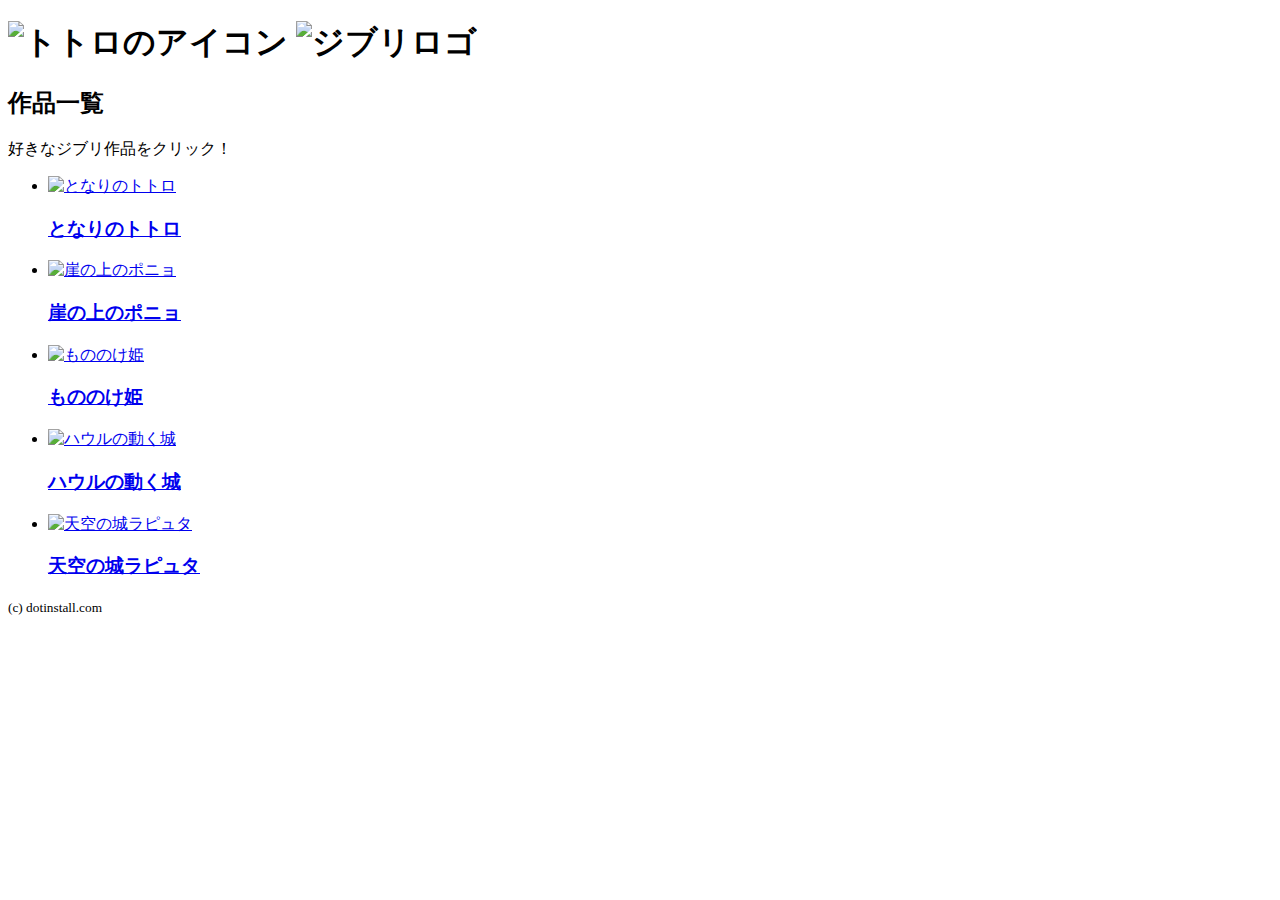
==== index.html @ bedc8305 "Add files via upload" ====
<!DOCTYPE html>
<html lang="ja">
<head>
  <meta charset="UTF-8">
  <meta http-equiv="X-UA-Compatible" content="IE=edge">
  <meta name="viewport" content="width=device-width, initial-scale=1.0">
  <title>ジブリ作登場人物紹介</title>
  <link rel="stylesheet" href="style.css">
</head>
<body>
    <header> 
      <div class="container">
        <h1>
          <img src="logo.jpeg" alt="トトロのアイコン" width="78" height="60">
          <img src="ghibli.png" alt="ジブリロゴ" width="128" height="42">
        </h1>
      </div>
    </header>

    <section class="films">
    <div class="container">
      <h2>作品一覧</h2>
      <p>好きなジブリ作品をクリック！</p>
     <ul>
          <li class="totoro">
            <a href="totoro.html">
              <img src="totoro.png" alt="となりのトトロ" width="300" height="162">
              <h3>となりのトトロ</h3>
            </a>
          </li>
          <li class="ponyo">
            <a href="ponyo.html">
              <img src="ponyo.png" alt="崖の上のポニョ" width="300" height="162">
              <h3>崖の上のポニョ</h3>
            </a>
          </li>
          <li class="mononoke">
            <a href="mononoke.html">
              <img src="mononoke.png" alt="もののけ姫" width="300" height="162">
              <h3>もののけ姫</h3>
            </a>
          </li>
          <li class="howl">
            <a href="howl.html">
              <img src="howl.png" alt="ハウルの動く城" width="300" height="162">
              <h3>ハウルの動く城</h3>
            </a>
          </li>
          <li class="laputa">
            <a href="laputa.html">
              <img src="laputa.png" alt="天空の城ラピュタ" width="300" height="162">
              <h3>天空の城ラピュタ</h3>
            </a>
          </li>
      </ul>
    </div>
    </section>

    <footer>
      <div class="container">
          <small>(c) dotinstall.com</small>
      </div></footer>
</body>
</html>
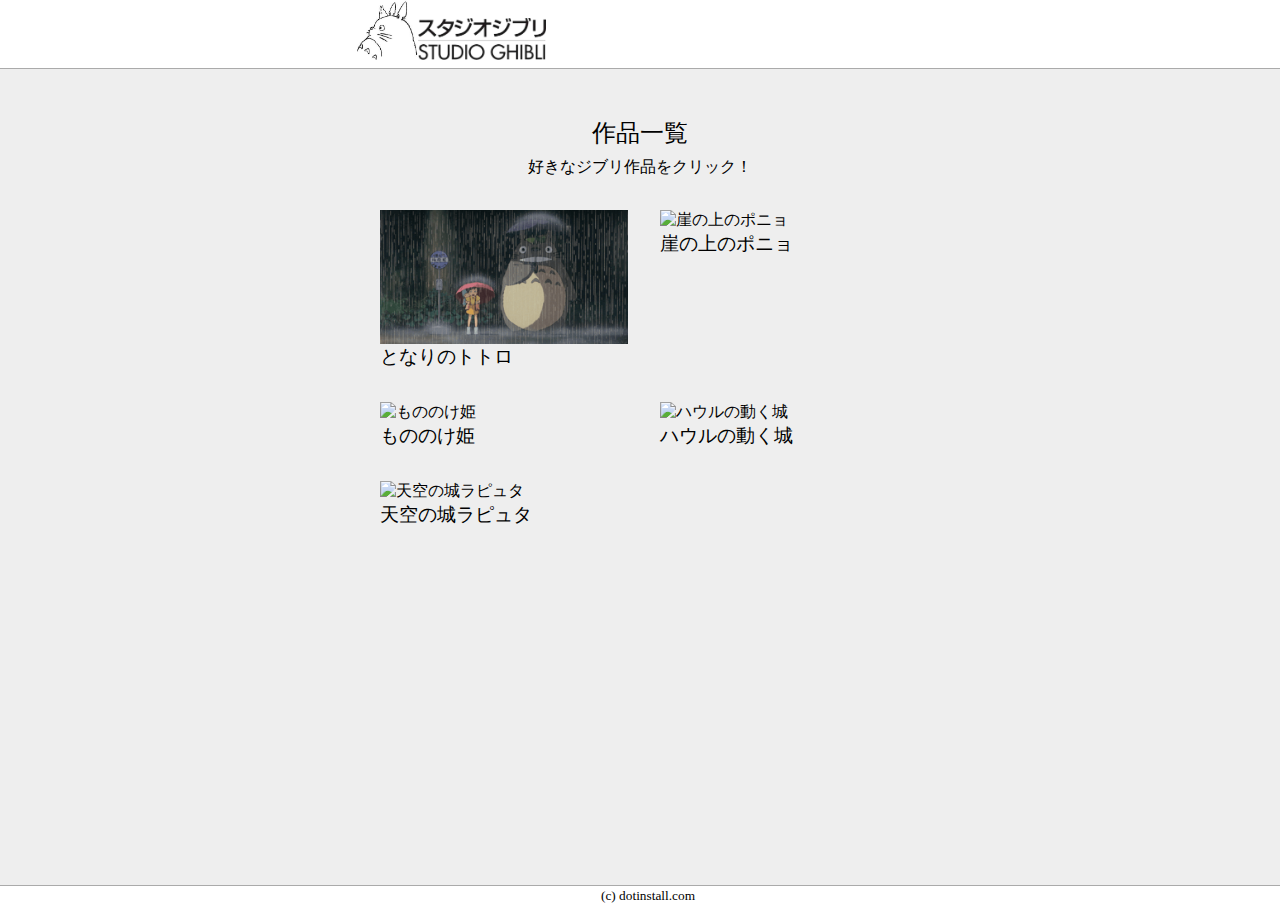
==== commit 9854229c: "Add files via upload" ====
--- a/index.html
+++ b/index.html
@@ -4,7 +4,7 @@
   <meta charset="UTF-8">
   <meta http-equiv="X-UA-Compatible" content="IE=edge">
   <meta name="viewport" content="width=device-width, initial-scale=1.0">
-  <title>ジブリ作登場人物紹介</title>
+  <title>Studio Ghibli</title>
   <link rel="stylesheet" href="style.css">
 </head>
 <body>
@@ -24,31 +24,31 @@
      <ul>
           <li class="totoro">
             <a href="totoro.html">
-              <img src="totoro.png" alt="となりのトトロ" width="300" height="162">
+              <img src="totoro-copyback.png" alt="となりのトトロ" width="300" height="162">
               <h3>となりのトトロ</h3>
             </a>
           </li>
           <li class="ponyo">
             <a href="ponyo.html">
-              <img src="ponyo.png" alt="崖の上のポニョ" width="300" height="162">
+              <img src="ponyo-copyback.png" alt="崖の上のポニョ" width="300" height="162">
               <h3>崖の上のポニョ</h3>
             </a>
           </li>
           <li class="mononoke">
             <a href="mononoke.html">
-              <img src="mononoke.png" alt="もののけ姫" width="300" height="162">
+              <img src="mononoke-copyback.png" alt="もののけ姫" width="300" height="162">
               <h3>もののけ姫</h3>
             </a>
           </li>
           <li class="howl">
             <a href="howl.html">
-              <img src="howl.png" alt="ハウルの動く城" width="300" height="162">
+              <img src="howl-copyback.png" alt="ハウルの動く城" width="300" height="162">
               <h3>ハウルの動く城</h3>
             </a>
           </li>
           <li class="laputa">
             <a href="laputa.html">
-              <img src="laputa.png" alt="天空の城ラピュタ" width="300" height="162">
+              <img src="laputa-copyback.png" alt="天空の城ラピュタ" width="300" height="162">
               <h3>天空の城ラピュタ</h3>
             </a>
           </li>
--- a/style.css
+++ b/style.css
@@ -0,0 +1,155 @@
+@charset "utf-8";
+
+/*common*/
+
+body {
+  margin: 0;
+}
+
+header {
+  margin: 0;
+  padding: 0 0 8px;
+}
+
+h1 {
+  margin: 0;
+  font-size: 0;
+}
+
+img {
+  margin: 0 auto;
+  vertical-align: bottom;
+}
+
+h2 {
+  margin: 0;
+  font-weight: normal;
+  text-align: center;
+}
+
+h3 {
+  margin: 0;
+  font-weight: normal;
+}
+
+.container {
+  max-width: 600px;
+  margin: 0 auto ;
+  width: 100%;
+  box-sizing: border-box;
+}
+
+p {
+  margin: 0;
+  text-align: center;
+}
+
+a {
+  text-decoration: none;
+  color: inherit;
+}
+
+a:hover {
+  opacity: 0.7;
+}
+
+/*films*/
+
+.films {
+  min-height: 720px;
+  border-top: 1px solid #aaa;
+  border-bottom: 1px solid #aaa;
+  background-color: #eee;
+  padding: 48px 0;
+}
+
+.films ul { 
+  list-style: none;
+  display: flex;
+  flex-wrap: wrap;
+  gap: 32px;
+  margin-top: 32px;
+}
+
+.films li {
+  width: calc((100% - 64px) / 2);
+  box-sizing: border-box;
+}
+
+.films img {
+  width: 100%;
+  height: auto;
+}
+
+.films p {
+  margin-top: 8px;
+}
+
+/*footer*/
+
+footer {
+  text-align: center;
+}
+
+small {
+  padding-left: 16px;
+}
+
+/*copy*/
+
+.copy {
+  background-image: url(totoro-copyback.png);
+  background-size: cover;
+  background-color:rgba(255,255,255,0.3);
+  background-blend-mode:lighten;
+}
+
+.copy img{
+  width: 100%;
+  height: auto;
+  margin: 40px 0;
+}
+
+/*characters*/
+
+.characters {
+  min-height: 720px;
+  border-bottom: 1px solid #aaa;
+  background-color: #eee;
+  padding: 48px 0;
+}
+
+.characters ul {
+  list-style: none;
+  text-align: center;
+  display: flex;
+  flex-wrap: wrap;
+  gap: 32px;
+  margin-top: 48px;
+}
+
+.characters img {
+  border-radius: 50%;
+}
+
+.characters li {
+  width: calc((100% - 96px) / 3);
+  box-sizing: border-box;
+}
+
+.characters img {
+  width: 100%;
+  height: auto;
+}
+
+.characters h3 {
+  margin-top: 8px;
+}
+
+@media (max-width: 400px) {
+
+  .characters h3 {
+    font-size: 12px;
+  }
+
+}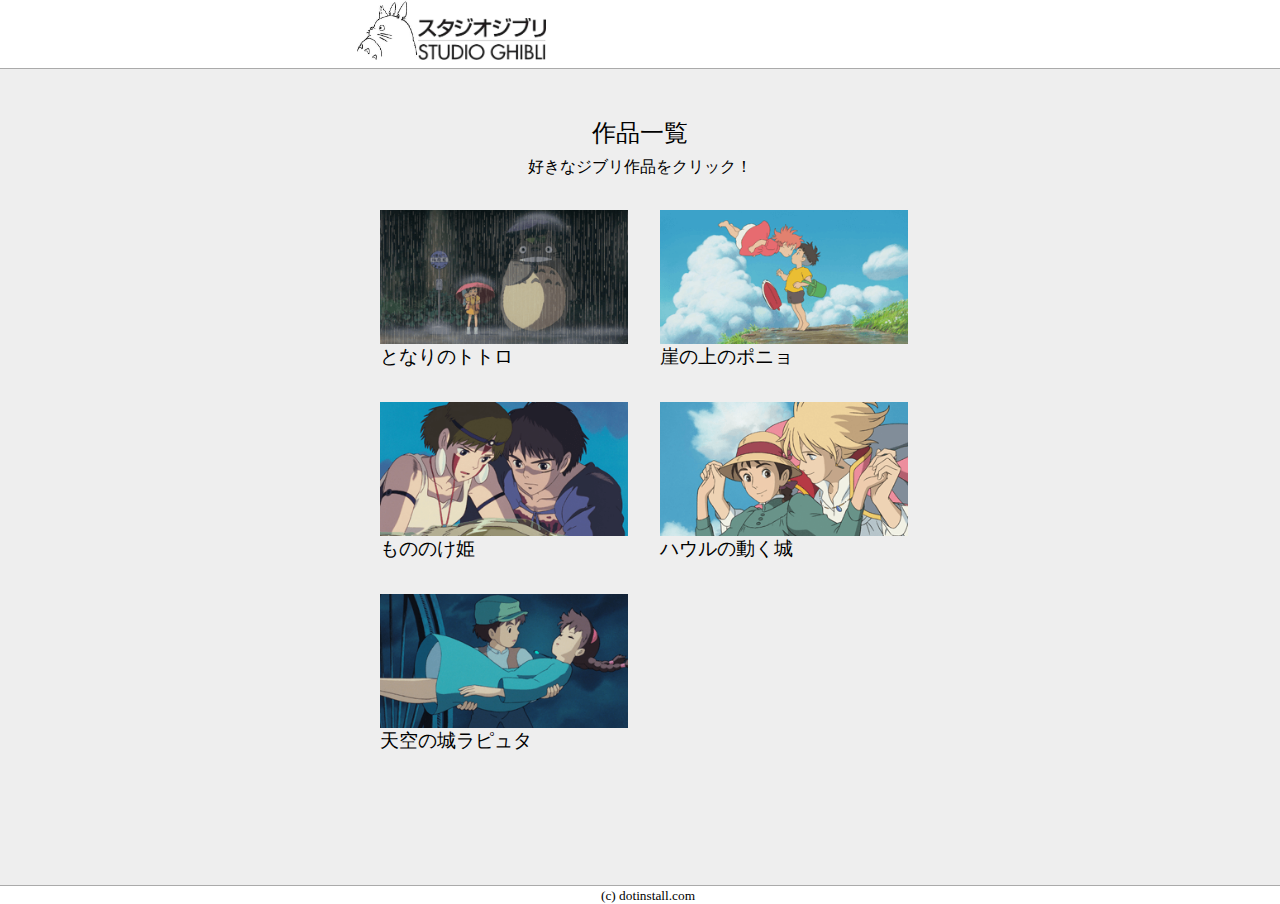
==== commit 6b6be50a: "Add files via upload" ====
--- a/index.html
+++ b/index.html
@@ -4,7 +4,7 @@
   <meta charset="UTF-8">
   <meta http-equiv="X-UA-Compatible" content="IE=edge">
   <meta name="viewport" content="width=device-width, initial-scale=1.0">
-  <title>Studio Ghibli</title>
+  <title>ジブリキャラクター紹介</title>
   <link rel="stylesheet" href="style.css">
 </head>
 <body>
--- a/style.css
+++ b/style.css
@@ -95,10 +95,31 @@
   padding-left: 16px;
 }
 
+/*copyback*/
+
+.totoro .copy {
+  background-image: url(totoro-copyback.png);
+}
+
+.ponyo .copy {
+  background-image: url(ponyo-copyback.png);
+}
+
+.mononoke .copy {
+  background-image: url(mononoke-copyback.png);
+}
+
+.howl .copy {
+  background-image: url(howl-copyback.png);
+}
+
+.laputa .copy {
+  background-image: url(laputa-copyback.png);
+}
+
 /*copy*/
 
 .copy {
-  background-image: url(totoro-copyback.png);
   background-size: cover;
   background-color:rgba(255,255,255,0.3);
   background-blend-mode:lighten;
@@ -149,7 +170,7 @@
 @media (max-width: 400px) {
 
   .characters h3 {
-    font-size: 12px;
+    font-size: 16px;
   }
 
 }